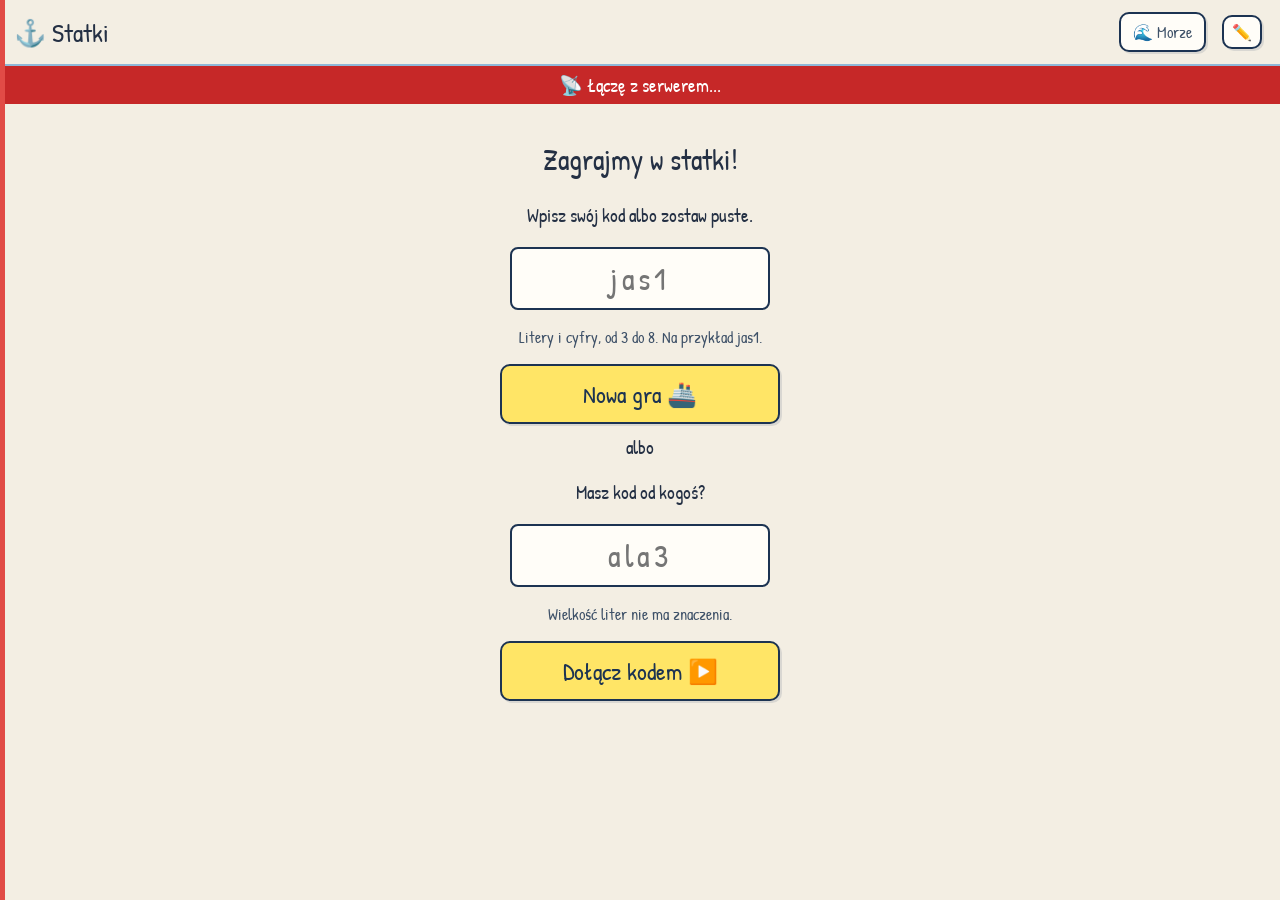
==== statki/index.html @ 38ffc9cd "Statki: Na punkty w każdej poczekalni z kodem. Po grach z kodem sposób wygranej zostaje przy tej grz" ====
<!DOCTYPE html>
<html lang="pl">
<head>
  <meta charset="UTF-8">
  <meta name="viewport" content="width=device-width, initial-scale=1, viewport-fit=cover">
  <title>Statki</title>
  <script>
    try {
      if (localStorage.getItem("statki-wyglad") === "morze") document.documentElement.classList.add("morze");
    } catch (e) {}
  </script>
  <link rel="stylesheet" href="style.css">
</head>
<body>
  <header>
    <h1>⚓ Statki</h1>
    <div>
      <strong id="kodWNaglowku"></strong>
      <button id="wyglad" class="maly" title="Pokaż morze">Morze</button>
      <span id="mojeImie"></span>
      <button id="zmienImie" class="maly" title="Zmień imię">✏️</button>
    </div>
  </header>
  <p id="polaczenie">📡 Łączę z serwerem...</p>
  <div id="dymek"></div>
  <div id="zaslonaOdNowa"></div>
  <div id="pytanieOdNowa">
    <p>Zaczynamy od nowa.<br>Każdy znów klika Gram!</p>
    <button id="odNowaTak" class="duzy">Tak, od nowa</button>
    <br>
    <button id="odNowaNie">Nie</button>
  </div>

  <section class="ekran" id="ekranPlik">
    <p>Ta gra działa przez serwer, żeby wszyscy mogli grać razem.</p>
    <p>W folderze gry uruchom <b>mise run serwer</b>.</p>
  </section>

  <section class="ekran" id="ekranStart">
    <h2>Zagrajmy w statki!</h2>
    <p>Wpisz swój kod albo zostaw puste.</p>
    <input id="poleNowegoKodu" maxlength="16" placeholder="jas1" autocomplete="off" autocorrect="off" autocapitalize="none" spellcheck="false" enterkeyhint="go" inputmode="text">
    <p class="maly">Litery i cyfry, od 3 do 8. Na przykład jas1.</p>
    <button id="nowaGraStart" class="duzy">Nowa gra 🚢</button>
    <p class="albo">albo</p>
    <p>Masz kod od kogoś?</p>
    <input id="poleKodu" maxlength="16" placeholder="ala3" autocomplete="off" autocorrect="off" autocapitalize="none" spellcheck="false" enterkeyhint="go" inputmode="text">
    <p class="maly">Wielkość liter nie ma znaczenia.</p>
    <button id="dolaczKodem" class="duzy">Dołącz kodem ▶️</button>
    <p id="bladKodu"></p>
    <button id="wrocDoGry" class="maly">Wróć do gry</button>
  </section>

  <section class="ekran" id="ekranLaczenie">
    <p id="tekstLaczenia">📡 Dołączam do gry...</p>
  </section>

  <section class="ekran" id="ekranImie">
    <h2>Jak masz na imię?</h2>
    <input id="imie" maxlength="12" placeholder="Imię" autocomplete="off">
    <br>
    <button id="dolacz" class="duzy">Dołącz ▶️</button>
  </section>

  <section class="ekran" id="ekranGram">
    <h2>Kto gra?</h2>
    <p id="gramImie"></p>
    <p>Naciśnij Gram!, jeśli chcesz grać w tej rundzie.</p>
    <button id="gram" class="duzy">Gram! ✋</button>
    <br>
    <button id="wyjdzGram" class="maly">Wyjdź</button>
    <p id="gramCzekaja"></p>
    <p id="gramJeszcze" class="oczekujacy"></p>
  </section>

  <section class="ekran" id="ekranPoczekalnia">
    <h2>Poczekalnia</h2>
    <p id="kodDuzy" class="kodDuzy"></p>
    <p id="kodLiterki" class="kodLiterki"></p>
    <p class="maly">Powiedz ten kod innym, żeby weszli do tej gry.</p>
    <p id="linkGry" class="linkGry"></p>
    <ul id="listaGraczy"></ul>
    <p id="oczekujacy" class="oczekujacy"></p>
    <p>Jaką grę gramy?</p>
    <div id="tryby"></div>
    <p>Kto wygrywa?</p>
    <div id="sposoby"></div>
    <div id="wyborRund">
      <p>Ile rund? Runda to jedna kolejka każdego gracza.</p>
      <div id="rundy"></div>
    </div>
    <button id="start" class="duzy">Start gry 🚀</button>
    <p class="maly">Ktoś dołączył, ale nie gra? Zacznij od nowa. Każdy znów klika Gram!.</p>
    <button id="odNowaPoczekalnia">Zacznij od nowa 🔁</button>
    <button id="wyjdzPoczekalnia" class="maly">Wyjdź</button>
    <p class="maly" id="adresy"></p>
    <div class="zasady">
      <b>Zasady</b>
      <ul>
        <li>🚢 Klasyczna gra: plansza 10×10 i 10 statków (jeden 4-masztowiec, dwa 3-masztowce, trzy 2-masztowce, cztery 1-masztowce). Szybka gra: plansza 7×7 i 5 statków (3, 2, 2, 1, 1). Statki nie mogą się stykać, nawet rogami.</li>
        <li>🎯 Strzelacie po kolei. W swojej kolejce wybierasz planszę dowolnego przeciwnika i jedno pole.</li>
        <li>💥 Trafiony? Strzelasz jeszcze raz! 💧 Pudło? Strzela następny gracz.</li>
        <li>🔥 Gdy statek jest zatopiony, woda dookoła sama się zaznacza.</li>
        <li>🏆 Klasycznie: kto straci wszystkie statki, odpada. Wygrywa ostatni, który ma statki.</li>
        <li>⭐ Na punkty: trafione pole to 1 punkt, a zatopienie daje jeszcze tyle punktów, ile masztów. Gramy 5, 10 albo 15 rund. Wygrywa ten, kto ma najwięcej punktów, nawet bez statków. Przy remisie liczy się, kto trafiał częściej.</li>
      </ul>
    </div>
  </section>

  <section class="ekran" id="ekranUstawianie">
    <h2>Ustaw swoje statki</h2>
    <div class="uklad">
      <div id="planszaUstawiania"></div>
      <div>
        <div id="ustawPanel">
          <p class="podpowiedz">Wybierz statek i stuknij w planszę. Stuknij w postawiony statek, żeby go zabrać.</p>
          <div id="listaStatkow"></div>
          <div>
            <button id="obroc"></button>
            <button id="losuj">🎲 Losuj</button>
            <button id="wyczysc">🧹 Wyczyść</button>
          </div>
          <button id="gotowe" class="duzy">Gotowe ✔</button>
        </div>
        <p id="infoSposobu" class="maly"></p>
        <p id="czekamNaInnych"></p>
        <ul id="gotowiGracze"></ul>
        <p id="oczekujacyUstawianie" class="oczekujacy"></p>
        <button id="odNowaUstawianie">Zacznij od nowa 🔁</button>
        <button id="wyjdzUstawianie" class="maly">Wyjdź</button>
        <p class="maly">Każdy, kto chce grać, znów klika Gram!.</p>
      </div>
    </div>
  </section>

  <section class="ekran" id="ekranBitwa">
    <div id="tura"><div id="turaNapis"></div><div id="tablica"></div></div>
    <ol id="ranking"></ol>
    <div id="plansze"></div>
    <button id="odNowaBitwa">Zacznij od nowa 🔁</button>
    <p class="maly" id="opisOdNowaBitwa">Ktoś nie gra? Każdy znów klika Gram!.</p>
    <button id="nowaGra" class="duzy">Nowa gra 🔄</button>
    <button id="wyjdzBitwa" class="maly">Wyjdź</button>
    <ul id="dziennik"></ul>
  </section>

  <script src="zasady.js"></script>
  <script src="dzwieki.js"></script>
  <script src="game.js"></script>
</body>
</html>
---- statki/style.css ----
/* Patrick Hand (Patrick Wagesreiter), licencja SIL OFL — plik i treść w czcionki/.
   Czcionka jest w grze, więc działa bez internetu.
   Gdyby się nie wczytała: Segoe Print, Comic Sans albo Chalkboard. */
@font-face {
  font-family: "Patrick Hand";
  src: url("czcionki/PatrickHand-Regular.woff2") format("woff2");
  font-weight: 400;
  font-style: normal;
  font-display: swap;
}

/* Duże guziki, które łatwo stuknąć palcem. Kartka jest zwykłym wyglądem, morze jest drugie. */
* {
  box-sizing: border-box;
}

body {
  margin: 0;
  min-height: 100vh;
  padding-bottom: env(safe-area-inset-bottom);
  text-align: center;
  -webkit-tap-highlight-color: transparent;
}

header {
  display: flex;
  flex-wrap: wrap;
  align-items: center;
  justify-content: space-between;
  gap: 6px 10px;
  padding: 8px 14px;
  padding-top: calc(8px + env(safe-area-inset-top));
  padding-left: calc(14px + env(safe-area-inset-left));
  padding-right: calc(14px + env(safe-area-inset-right));
}

header > div {
  display: flex;
  flex-wrap: wrap;
  align-items: center;
  justify-content: flex-end;
  gap: 4px;
}

header h1 {
  margin: 0;
  font-size: 26px;
}

.ekran {
  display: none;
  padding: 12px;
  padding-left: calc(12px + env(safe-area-inset-left));
  padding-right: calc(12px + env(safe-area-inset-right));
}

button {
  margin: 4px;
  padding: 8px 14px;
  font-family: inherit;
  font-size: 18px;
  cursor: pointer;
}

button:disabled {
  opacity: 0.4;
  cursor: default;
}

button.duzy {
  padding: 12px 28px;
  font-size: 24px;
}

button.maly {
  padding: 4px 8px;
  font-size: 16px;
}

#wyglad {
  min-height: 40px;
  padding: 6px 12px;
}

button:focus-visible,
input:focus-visible {
  outline: 3px solid #e2a30b;
  outline-offset: 2px;
}

input {
  width: min(92vw, 260px);
  padding: 8px 12px;
  font-family: inherit;
  font-size: 24px;
  text-align: center;
}

ul {
  padding: 0;
  list-style: none;
}

#listaGraczy li {
  margin: 6px;
  font-size: 22px;
}

#gramImie {
  font-size: 28px;
}

#wrocDoGry,
#kodWNaglowku {
  display: none;
}

#ekranStart .duzy {
  display: block;
  min-width: min(92vw, 280px);
  margin: 10px auto;
}

#ekranStart .albo {
  margin: 4px 0;
}

#poleKodu,
#poleNowegoKodu {
  width: min(92vw, 260px);
  font-size: 32px;
  letter-spacing: 0.12em;
}

#bladKodu {
  min-height: 1.3em;
  margin: 8px auto;
  font-size: 20px;
}

.kodDuzy,
.kodLiterki,
.linkGry,
#kodWNaglowku {
  user-select: all;
  -webkit-user-select: all;
}

.kodDuzy {
  margin: 4px auto;
  font-size: min(18vw, 76px);
  letter-spacing: 0.12em;
  line-height: 1.1;
}

.kodLiterki {
  margin: 0;
  font-size: 22px;
  letter-spacing: 0.08em;
}

.linkGry {
  max-width: 520px;
  margin: 6px auto;
  font-size: 16px;
  word-break: break-all;
}

#kodWNaglowku {
  padding: 2px 10px;
  font-size: 22px;
  letter-spacing: 0.14em;
}

#zaslonaOdNowa {
  display: none;
  position: fixed;
  z-index: 19;
  inset: 0;
}

#pytanieOdNowa {
  display: none;
  position: fixed;
  z-index: 20;
  left: 50%;
  top: 22%;
  width: min(92vw, 420px);
  padding: 18px 16px;
  transform: translateX(-50%);
}

#pytanieOdNowa p {
  margin: 0 0 12px;
  font-size: 22px;
}

#odNowaTak {
  width: 90%;
  font-size: 26px;
}

.maly {
  font-size: 16px;
}

.zasady {
  max-width: 540px;
  margin: 16px auto;
  padding: 10px 16px;
  font-size: 16px;
  text-align: left;
}

.zasady li {
  margin: 6px 0;
}

/* Napis "łączę" i dymek z wynikiem strzału */
#polaczenie {
  display: none;
  margin: 0;
  padding: 6px;
  background: #c62828;
  color: white;
}

#dymek {
  position: fixed;
  left: 50%;
  top: calc(56px + env(safe-area-inset-top));
  z-index: 10;
  max-width: 94vw;
  padding: 10px 18px;
  font-size: 20px;
  opacity: 0;
  pointer-events: none;
  transform: translateX(-50%) scale(0.8);
  transition: all 0.2s;
}

#dymek.widac {
  opacity: 1;
  transform: translateX(-50%) scale(1);
}

/* Plansza: kratki plus litery i cyfry z boku */
.plansza {
  --k: 11;
  position: relative;
  display: grid;
  width: min(92vw, 340px);
  margin: 0 auto;
  user-select: none;
  -webkit-user-select: none;
}

.opis {
  display: flex;
  align-items: center;
  justify-content: center;
  min-width: 0;
  font-size: 15px;
}

.kratka {
  position: relative;
  display: flex;
  align-items: center;
  justify-content: center;
  min-width: 0;
  aspect-ratio: 1;
  font-size: 14px;
}

/* Świeży strzał: rozchodzi się kółko */
.wybuch::before {
  content: "";
  position: absolute;
  inset: 0;
  border: 3px solid white;
  border-radius: 50%;
  opacity: 0;
  pointer-events: none;
  animation: fala 0.9s ease-out;
}

.wybuch::after {
  animation: plusniecie 0.5s ease-out;
}

@keyframes fala {
  from {
    opacity: 1;
    transform: scale(0.2);
  }
  to {
    opacity: 0;
    transform: scale(2.6);
  }
}

@keyframes plusniecie {
  0% {
    transform: translateY(8px) scale(0.2);
  }
  60% {
    transform: translateY(-5px) scale(1.5);
  }
  100% {
    transform: none;
  }
}

.plansza.aktywna .kratka {
  cursor: pointer;
}

/* Ustawianie statków: plansza obok guzików (na telefonie jedno pod drugim) */
.uklad {
  display: flex;
  flex-wrap: wrap;
  align-items: flex-start;
  justify-content: center;
  gap: 16px;
}

.uklad > div {
  max-width: 380px;
}

.podpowiedz {
  margin-top: 0;
  font-size: 16px;
}

.statekGuzik {
  letter-spacing: 2px;
}

#gotowiGracze li {
  margin: 4px;
  font-size: 18px;
}

/* Bitwa */
#tura {
  position: sticky;
  top: env(safe-area-inset-top);
  z-index: 3;
  margin: -12px -12px 12px;
  margin-left: calc(-12px - env(safe-area-inset-left));
  margin-right: calc(-12px - env(safe-area-inset-right));
  padding: 10px;
  font-size: 20px;
}

#plansze {
  display: flex;
  flex-wrap: wrap;
  justify-content: center;
  gap: 14px;
}

.karta {
  padding: 8px;
}

.karta h3 {
  margin: 2px 0 8px;
  font-size: 18px;
}

.karta.odpadl {
  opacity: 0.55;
}

#dziennik {
  font-size: 15px;
}

#dziennik li {
  margin: 3px;
}

/* ===== Kartka w kratkę (zwykły wygląd) ===== */
html:not(.morze) body {
  background: #f3eee3;
  color: #243044;
  font-family: "Patrick Hand", "Segoe Print", "Comic Sans MS", "Chalkboard SE", cursive, sans-serif;
  font-size: 19px;
}

html:not(.morze) body::before {
  content: "";
  position: fixed;
  z-index: 4;
  top: 0;
  bottom: 0;
  left: env(safe-area-inset-left);
  width: 5px;
  background: #e14b46;
  pointer-events: none;
}

html:not(.morze) h1,
html:not(.morze) h2,
html:not(.morze) h3,
html:not(.morze) button {
  font-weight: 400;
}

html:not(.morze) header {
  background: transparent;
  border-bottom: 2px solid rgba(126, 176, 214, 0.85);
}

/* Na telefonie tytuł i guziki jeden pod drugim, żeby nic nie wychodziło za ekran. */
@media (max-width: 520px) {
  header h1 {
    font-size: 24px;
  }

  header > div {
    width: 100%;
    justify-content: center;
  }
}

html:not(.morze) button {
  border: 2px solid #1c3352;
  border-radius: 10px;
  background: #fffdf8;
  color: #1c3352;
  box-shadow: 2px 2px 0 rgba(28, 51, 82, 0.12);
}

html:not(.morze) button.duzy {
  background: #ffe566;
  color: #1c3352;
}

html:not(.morze) .maly {
  color: #3e5168;
}

html:not(.morze) input {
  border: 2px solid #1c3352;
  border-radius: 8px;
  background: #fffdf8;
  color: #1c3352;
}

html:not(.morze) .oczekujacy {
  color: #8a4b12;
  font-size: 18px;
}

html:not(.morze) #bladKodu {
  color: #9d1c1c;
}

html:not(.morze) .kodDuzy {
  display: inline-block;
  padding: 0 12px;
  background: #ffe566;
  color: #1c3352;
}

html:not(.morze) .kodLiterki,
html:not(.morze) .linkGry {
  color: #1a4b86;
}

html:not(.morze) #kodWNaglowku {
  border-radius: 8px;
  background: #ffe566;
  color: #1c3352;
}

html:not(.morze) #zaslonaOdNowa {
  background: rgba(70, 55, 30, 0.28);
}

html:not(.morze) #pytanieOdNowa {
  border: 2px solid #1c3352;
  border-radius: 12px;
  background: #fffdf8;
  box-shadow: 4px 4px 0 rgba(28, 51, 82, 0.16);
}

html:not(.morze) .zasady {
  border: 1.5px dashed #7eafd4;
  border-radius: 8px;
  background: rgba(255, 253, 248, 0.72);
}

html:not(.morze) #dymek {
  top: auto;
  bottom: calc(16px + env(safe-area-inset-bottom));
  border: 2px solid #1c3352;
  border-radius: 12px;
  background: #fffdf8;
  color: #1c3352;
  box-shadow: 3px 3px 0 rgba(28, 51, 82, 0.14);
}

html:not(.morze) .plansza {
  gap: 1px;
  border: 1px solid #7eb6dc;
  background: #7eb6dc;
}

/* Czerwona kreska jak margines w zeszycie, tuż za numerami wierszy */
html:not(.morze) .plansza::after {
  content: "";
  position: absolute;
  z-index: 2;
  top: 0;
  bottom: 0;
  left: calc((100% - (var(--k) - 1) * 1px) / var(--k));
  width: 2px;
  background: #e14b46;
  pointer-events: none;
}

html:not(.morze) .opis,
html:not(.morze) .kratka {
  background: #fbf8f1;
}

/* Długopis na brzegu statku. Cień nie zmienia rozmiaru kratki, więc siatka zostaje równa. */
html:not(.morze) .kratka {
  box-shadow:
    inset 0 3px 0 var(--obrys-gora, transparent),
    inset 0 -3px 0 var(--obrys-dol, transparent),
    inset 3px 0 0 var(--obrys-lewo, transparent),
    inset -3px 0 0 var(--obrys-prawo, transparent);
}

html:not(.morze) .opis {
  color: #1a4b86;
  font-size: 16px;
}

html:not(.morze) .woda {
  background: #fbf8f1;
}

/* Pudło: małe kółko długopisem */
html:not(.morze) .pudlo::after {
  content: "";
  width: 8px;
  height: 8px;
  border: 2px solid #1a4b86;
  border-radius: 50%;
  box-sizing: border-box;
}

html:not(.morze) .wybuch::before {
  border-color: #1a4b86;
}

html:not(.morze) .trafiony.wybuch::before,
html:not(.morze) .zatopiony.wybuch::before {
  border-color: #c43737;
}

/* Trafienie: krzyżyk. Zatopiony statek: większy, mocniejszy krzyż. */
html:not(.morze) .trafiony,
html:not(.morze) .zatopiony,
html:not(.morze) .statek {
  background-color: #fbf8f1;
}

html:not(.morze) .trafiony {
  background-image:
    linear-gradient(45deg, transparent 46%, #c43737 46%, #c43737 54%, transparent 54%),
    linear-gradient(-45deg, transparent 46%, #c43737 46%, #c43737 54%, transparent 54%);
  background-size: 68% 68%, 68% 68%;
  background-position: center, center;
  background-repeat: no-repeat;
}

html:not(.morze) .zatopiony {
  background-color: #fde8e4;
  background-image:
    linear-gradient(45deg, transparent 42%, #9d1c1c 42%, #9d1c1c 58%, transparent 58%),
    linear-gradient(-45deg, transparent 42%, #9d1c1c 42%, #9d1c1c 58%, transparent 58%);
  background-size: 86% 86%, 86% 86%;
  background-position: center, center;
  background-repeat: no-repeat;
}

html:not(.morze) .statek {
  background-color: #e7eef6;
}

html:not(.morze) .krawedzGora { --obrys-gora: #16365c; }
html:not(.morze) .krawedzDol { --obrys-dol: #16365c; }
html:not(.morze) .krawedzLewo { --obrys-lewo: #16365c; }
html:not(.morze) .krawedzPrawo { --obrys-prawo: #16365c; }

/* Zatopiony statek: czerwony długopis, jak przekreślona ramka. */
html:not(.morze) .zatopiony.krawedzGora { --obrys-gora: #9d1c1c; }
html:not(.morze) .zatopiony.krawedzDol { --obrys-dol: #9d1c1c; }
html:not(.morze) .zatopiony.krawedzLewo { --obrys-lewo: #9d1c1c; }
html:not(.morze) .zatopiony.krawedzPrawo { --obrys-prawo: #9d1c1c; }

html:not(.morze) .podglad {
  background: #b7e3a8 !important;
  outline: 2.5px solid #1f7a34;
  outline-offset: -3px;
}

html:not(.morze) .zlyPodglad {
  background: #f3b4ae !important;
  outline: 2.5px solid #b42318;
  outline-offset: -3px;
}

html:not(.morze) .ostatni {
  outline: 2px solid #e2a30b;
  outline-offset: -3px;
  z-index: 1;
}

html:not(.morze) .plansza.aktywna .kratka.woda:hover {
  background: #e3f2fb;
}

html:not(.morze) .trybGuzik.wybrany,
html:not(.morze) .statekGuzik.wybrany {
  background: #ffe566;
  color: #1c3352;
  box-shadow: 2px 2px 0 rgba(28, 51, 82, 0.2);
}

html:not(.morze) .statekGuzik.postawiony {
  opacity: 0.35;
}

html:not(.morze) #tura {
  background: #efe6d2;
  color: #1e3350;
  border-bottom: 2px solid #8ec4e6;
}

html:not(.morze) #tura.mojaTura {
  background: #fff3a1;
  animation: pulsujKartka 0.8s infinite alternate;
}

html:not(.morze) #tura.koniecGry {
  background: #ffe566;
}

@keyframes pulsujKartka {
  to {
    background: #ffe566;
  }
}

html:not(.morze) .karta {
  border: 1.5px dashed rgba(40, 70, 110, 0.4);
  border-radius: 4px;
  background: transparent;
}

html:not(.morze) .karta.naTurze {
  border-style: solid;
  border-color: #e2b100;
  box-shadow: 0 0 0 3px rgba(226, 177, 0, 0.45);
}

html:not(.morze) .karta.cel {
  border-style: solid;
  border-color: #2f7d32;
  box-shadow: 0 0 0 3px rgba(47, 125, 50, 0.28);
}

html:not(.morze) #dziennik {
  color: #2c3e50;
}

/* ===== Morze (poprzedni wygląd) ===== */
html.morze body {
  background: linear-gradient(#0b3d5c, #1565a0) fixed;
  color: white;
  font-family: "Trebuchet MS", "Comic Sans MS", sans-serif;
}

html.morze header {
  background: rgba(0, 0, 0, 0.25);
}

html.morze header h1 {
  font-size: 24px;
}

html.morze button {
  border: none;
  border-radius: 12px;
  background: white;
  color: #0b3d5c;
}

html.morze button.duzy {
  background: #ffb300;
  color: #3e2700;
}

html.morze button.maly {
  font-size: 14px;
}

html.morze input {
  border: 3px solid #ffb300;
  border-radius: 10px;
}

html.morze .oczekujacy {
  color: #ffe082;
  font-size: 18px;
}

html.morze #bladKodu {
  color: #ffcdd2;
}

html.morze .kodDuzy,
html.morze .kodLiterki {
  color: #ffe082;
}

html.morze .linkGry {
  color: white;
}

html.morze #kodWNaglowku {
  border-radius: 10px;
  background: rgba(255, 255, 255, 0.2);
}

html.morze .maly {
  font-size: 14px;
  opacity: 0.85;
}

html.morze #zaslonaOdNowa {
  background: rgba(0, 0, 0, 0.35);
}

html.morze #pytanieOdNowa {
  border-radius: 18px;
  background: #08304a;
  box-shadow: 0 10px 40px rgba(0, 0, 0, 0.5);
}

html.morze .zasady {
  border-radius: 12px;
  background: rgba(255, 255, 255, 0.1);
  font-size: 15px;
}

html.morze #dymek {
  border-radius: 16px;
  background: rgba(0, 0, 0, 0.85);
}

html.morze .plansza {
  gap: 2px;
}

html.morze .opis {
  font-size: 12px;
  opacity: 0.8;
}

html.morze .kratka {
  border-radius: 3px;
  font-weight: bold;
}

html.morze .woda {
  background: #9fd3f0;
}

html.morze .pudlo {
  background: #9fd3f0;
  color: #0b3d5c;
}

html.morze .pudlo::after {
  content: "💦";
  font-size: 0.85em;
}

html.morze .trafiony.wybuch::before,
html.morze .zatopiony.wybuch::before {
  border-color: #ffb300;
}

html.morze .trafiony {
  background: #ff7043;
  color: white;
}

html.morze .trafiony::after,
html.morze .zatopiony::after {
  content: "✖";
}

html.morze .zatopiony {
  background: #7b1c1c;
  color: #ffcdd2;
}

html.morze .statek {
  background: #5d6d7e;
}

html.morze .podglad {
  background: #66bb6a !important;
}

html.morze .zlyPodglad {
  background: #ef5350 !important;
}

html.morze .ostatni {
  outline: 3px solid #ffeb3b;
}

html.morze .plansza.aktywna .kratka.woda:hover {
  background: #d4f1ff;
}

html.morze .trybGuzik.wybrany {
  background: #ffb300;
  color: #3e2700;
  font-weight: bold;
}

html.morze .statekGuzik.wybrany {
  background: #ffb300;
}

html.morze .statekGuzik.postawiony {
  opacity: 0.3;
}

html.morze #tura {
  background: #0b3d5c;
}

html.morze #tura.mojaTura {
  background: #2e7d32;
  animation: pulsuj 0.8s infinite alternate;
}

@keyframes pulsuj {
  to {
    background: #43a047;
  }
}

html.morze .karta {
  border-radius: 14px;
  background: rgba(255, 255, 255, 0.12);
}

html.morze .karta.naTurze {
  box-shadow: 0 0 0 3px #ffeb3b;
}

html.morze .karta.cel {
  box-shadow: 0 0 0 3px #66bb6a;
}

html.morze #dziennik {
  opacity: 0.85;
}

/* Na punkty: licznik rund, żywa tablica i końcowy ranking */
#sposoby,
#rundy {
  display: flex;
  flex-wrap: wrap;
  justify-content: center;
}

#sposoby .trybGuzik,
#rundy .trybGuzik {
  min-height: 44px;
}

#wyborRund {
  display: none;
}

#infoSposobu {
  display: none;
}

#tablica {
  display: none;
  flex-wrap: wrap;
  justify-content: center;
  align-items: center;
  gap: 6px;
  margin-top: 6px;
  font-size: 17px;
}

.rundaLicznik {
  padding: 2px 8px;
  font-size: 18px;
}

.wynikGracza {
  padding: 3px 10px;
  min-height: 32px;
}

#ranking {
  display: none;
  width: min(92vw, 440px);
  margin: 8px auto 12px;
  padding: 8px 14px;
  list-style: none;
  text-align: left;
  font-size: 18px;
}

#ranking li {
  margin: 4px 0;
  padding: 3px 8px;
}

html:not(.morze) .rundaLicznik {
  color: #8a4b12;
}

html:not(.morze) .wynikGracza {
  border: 1.5px solid #1c3352;
  border-radius: 999px;
  background: #fffdf8;
}

html:not(.morze) .wynikGracza.lider,
html:not(.morze) #ranking li.lider {
  background: #ffe566;
}

html:not(.morze) #ranking {
  border: 1.5px dashed #7eafd4;
  border-radius: 8px;
  background: rgba(255, 253, 248, 0.9);
}

html:not(.morze) #ranking li.lider {
  border-radius: 4px;
}

html.morze .wynikGracza {
  border-radius: 999px;
  background: rgba(255, 255, 255, 0.16);
}

html.morze .wynikGracza.lider,
html.morze #ranking li.lider {
  background: #ffb300;
  color: #3e2700;
}

html.morze #ranking {
  border-radius: 12px;
  background: rgba(255, 255, 255, 0.12);
}

html.morze #ranking li.lider {
  border-radius: 8px;
}
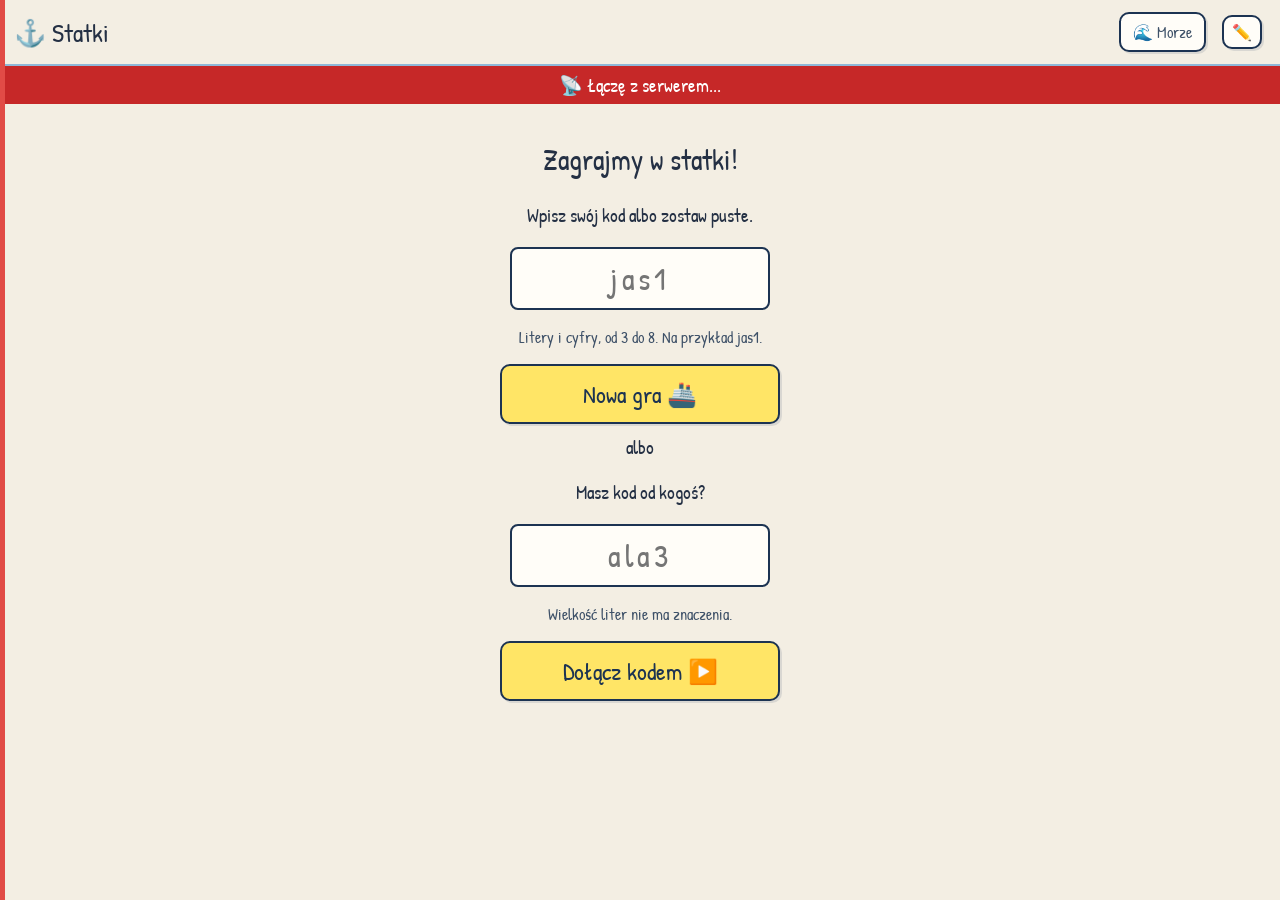
==== commit 3e3cff1a: "Statki: ludziki razem z trybem Na punkty. Ludek z poczekalni stoi też przy punktach i w rankingu. Ko" ====
--- a/statki/index.html
+++ b/statki/index.html
@@ -4,6 +4,11 @@
   <meta charset="UTF-8">
   <meta name="viewport" content="width=device-width, initial-scale=1, viewport-fit=cover">
   <title>Statki</title>
+  <link rel="icon" href="favicon.ico" sizes="32x32">
+  <link rel="icon" href="ikona-32.png" type="image/png" sizes="32x32">
+  <link rel="icon" href="ikona.svg" type="image/svg+xml">
+  <link rel="apple-touch-icon" href="ikona-180.png" sizes="180x180">
+  <meta name="apple-mobile-web-app-title" content="Statki">
   <script>
     try {
       if (localStorage.getItem("statki-wyglad") === "morze") document.documentElement.classList.add("morze");
@@ -18,7 +23,7 @@
       <strong id="kodWNaglowku"></strong>
       <button id="wyglad" class="maly" title="Pokaż morze">Morze</button>
       <span id="mojeImie"></span>
-      <button id="zmienImie" class="maly" title="Zmień imię">✏️</button>
+      <button id="zmienImie" class="maly" title="Zmień imię albo ludzika">✏️</button>
     </div>
   </header>
   <p id="polaczenie">📡 Łączę z serwerem...</p>
@@ -58,7 +63,9 @@
   <section class="ekran" id="ekranImie">
     <h2>Jak masz na imię?</h2>
     <input id="imie" maxlength="12" placeholder="Imię" autocomplete="off">
-    <br>
+    <p class="podpowiedz">Wybierz ludzika. Ten telefon go zapamięta.</p>
+    <div id="awatary"></div>
+    <p id="wybranyAwatar"></p>
     <button id="dolacz" class="duzy">Dołącz ▶️</button>
   </section>
 
@@ -69,8 +76,8 @@
     <button id="gram" class="duzy">Gram! ✋</button>
     <br>
     <button id="wyjdzGram" class="maly">Wyjdź</button>
-    <p id="gramCzekaja"></p>
-    <p id="gramJeszcze" class="oczekujacy"></p>
+    <div id="gramCzekaja"></div>
+    <div id="gramJeszcze" class="oczekujacy"></div>
   </section>
 
   <section class="ekran" id="ekranPoczekalnia">
@@ -80,7 +87,7 @@
     <p class="maly">Powiedz ten kod innym, żeby weszli do tej gry.</p>
     <p id="linkGry" class="linkGry"></p>
     <ul id="listaGraczy"></ul>
-    <p id="oczekujacy" class="oczekujacy"></p>
+    <div id="oczekujacy" class="oczekujacy"></div>
     <p>Jaką grę gramy?</p>
     <div id="tryby"></div>
     <p>Kto wygrywa?</p>
@@ -125,7 +132,7 @@
         <p id="infoSposobu" class="maly"></p>
         <p id="czekamNaInnych"></p>
         <ul id="gotowiGracze"></ul>
-        <p id="oczekujacyUstawianie" class="oczekujacy"></p>
+        <div id="oczekujacyUstawianie" class="oczekujacy"></div>
         <button id="odNowaUstawianie">Zacznij od nowa 🔁</button>
         <button id="wyjdzUstawianie" class="maly">Wyjdź</button>
         <p class="maly">Każdy, kto chce grać, znów klika Gram!.</p>
@@ -145,6 +152,7 @@
   </section>
 
   <script src="zasady.js"></script>
+  <script src="awatary.js"></script>
   <script src="dzwieki.js"></script>
   <script src="game.js"></script>
 </body>
--- a/statki/style.css
+++ b/statki/style.css
@@ -102,12 +102,116 @@
 }
 
 #listaGraczy li {
+  display: flex;
+  flex-wrap: wrap;
+  align-items: center;
+  justify-content: center;
+  gap: 6px;
   margin: 6px;
   font-size: 22px;
 }
 
 #gramImie {
+  display: flex;
+  flex-wrap: wrap;
+  align-items: center;
+  justify-content: center;
+  gap: 6px;
   font-size: 28px;
+}
+
+#mojeImie {
+  display: inline-flex;
+  align-items: center;
+  gap: 4px;
+}
+
+#awatary {
+  display: flex;
+  flex-wrap: wrap;
+  justify-content: center;
+  gap: 8px;
+  max-width: 440px;
+  margin: 8px auto 4px;
+}
+
+.awatarGuzik {
+  display: flex;
+  flex-direction: column;
+  align-items: center;
+  justify-content: flex-start;
+  gap: 2px;
+  width: 76px;
+  min-height: 96px;
+  margin: 0;
+  padding: 4px 2px 6px;
+  font-size: 15px;
+  line-height: 1.1;
+  touch-action: manipulation;
+}
+
+.awatarGuzik .awatar {
+  width: 52px;
+  height: 52px;
+}
+
+.awatar {
+  display: inline-block;
+  width: 36px;
+  height: 36px;
+  flex: 0 0 auto;
+  line-height: 0;
+  vertical-align: middle;
+}
+
+.awatar svg {
+  display: block;
+  width: 100%;
+  height: 100%;
+  pointer-events: none;
+}
+
+.awatar.duzy {
+  width: 44px;
+  height: 44px;
+}
+
+.awatar.maly {
+  width: 28px;
+  height: 28px;
+}
+
+.osoba {
+  display: inline-flex;
+  align-items: center;
+  gap: 6px;
+  vertical-align: middle;
+}
+
+.rzadOsob {
+  display: flex;
+  flex-wrap: wrap;
+  justify-content: center;
+  gap: 8px 14px;
+  margin-top: 6px;
+}
+
+#wybranyAwatar {
+  margin: 2px 0 8px;
+  font-size: 22px;
+}
+
+@media (max-width: 420px) {
+  .awatarGuzik {
+    width: 68px;
+    min-height: 88px;
+    font-size: 14px;
+  }
+
+  .awatarGuzik .awatar {
+    width: 46px;
+    height: 46px;
+  }
 }
 
 #wrocDoGry,
@@ -339,6 +443,11 @@
 }
 
 #gotowiGracze li {
+  display: flex;
+  flex-wrap: wrap;
+  align-items: center;
+  justify-content: center;
+  gap: 6px;
   margin: 4px;
   font-size: 18px;
 }
@@ -348,6 +457,11 @@
   position: sticky;
   top: env(safe-area-inset-top);
   z-index: 3;
+  display: flex;
+  flex-wrap: wrap;
+  align-items: center;
+  justify-content: center;
+  gap: 4px 8px;
   margin: -12px -12px 12px;
   margin-left: calc(-12px - env(safe-area-inset-left));
   margin-right: calc(-12px - env(safe-area-inset-right));
@@ -367,6 +481,11 @@
 }
 
 .karta h3 {
+  display: flex;
+  flex-wrap: wrap;
+  align-items: center;
+  justify-content: center;
+  gap: 4px 6px;
   margin: 2px 0 8px;
   font-size: 18px;
 }
@@ -630,7 +749,8 @@
 }
 
 html:not(.morze) .trybGuzik.wybrany,
-html:not(.morze) .statekGuzik.wybrany {
+html:not(.morze) .statekGuzik.wybrany,
+html:not(.morze) .awatarGuzik.wybrany {
   background: #ffe566;
   color: #1c3352;
   box-shadow: 2px 2px 0 rgba(28, 51, 82, 0.2);
@@ -836,7 +956,8 @@
   background: #d4f1ff;
 }
 
-html.morze .trybGuzik.wybrany {
+html.morze .trybGuzik.wybrany,
+html.morze .awatarGuzik.wybrany {
   background: #ffb300;
   color: #3e2700;
   font-weight: bold;
@@ -919,6 +1040,9 @@
 }
 
 .wynikGracza {
+  display: inline-flex;
+  align-items: center;
+  gap: 4px;
   padding: 3px 10px;
   min-height: 32px;
 }
@@ -934,6 +1058,9 @@
 }
 
 #ranking li {
+  display: flex;
+  align-items: center;
+  gap: 6px;
   margin: 4px 0;
   padding: 3px 8px;
 }
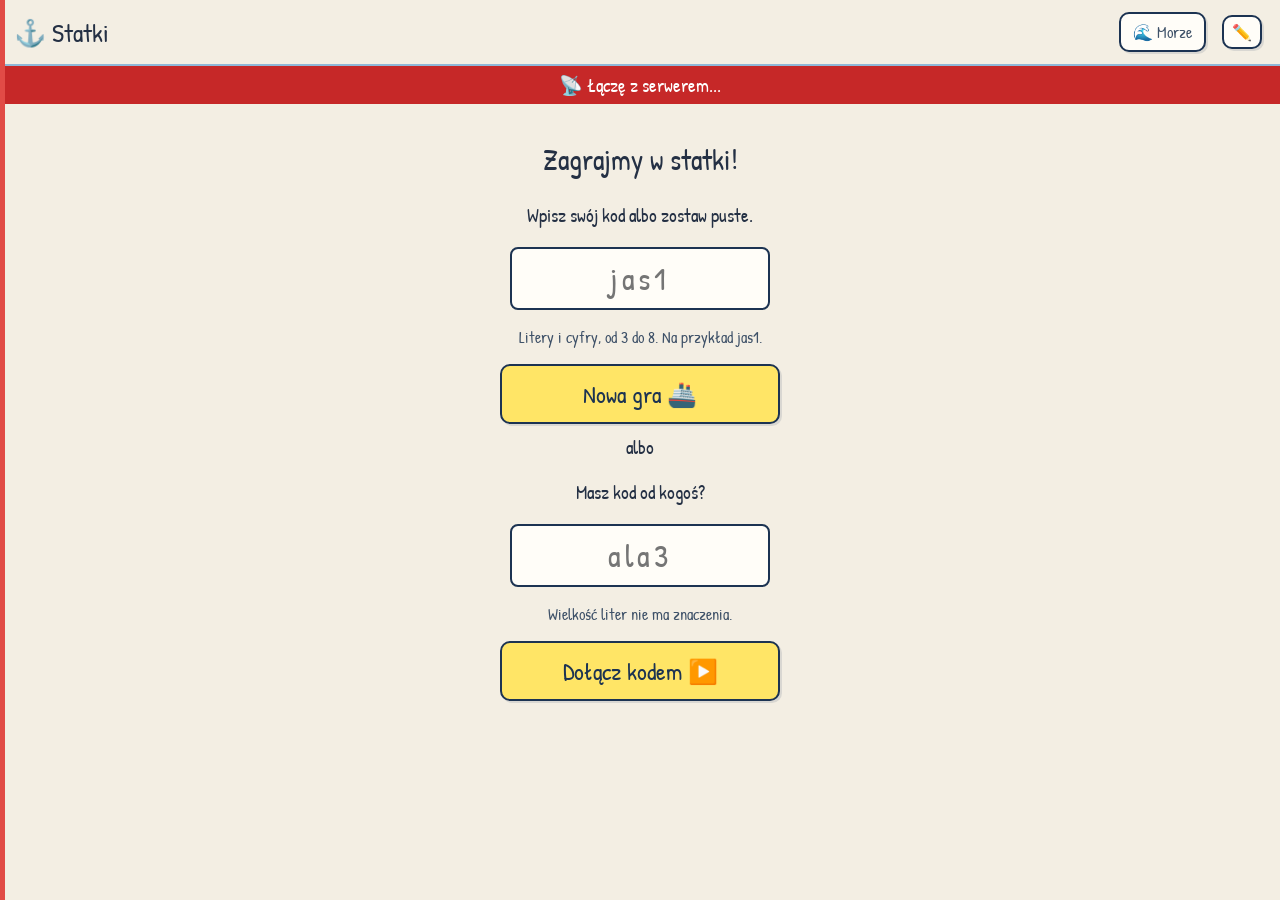
==== commit a9246cf7: "Statki: ludziki są też przy statystykach swojej gry Po połączeniu z main odznaki i tabela końca poka" ====
--- a/statki/index.html
+++ b/statki/index.html
@@ -90,12 +90,6 @@
     <div id="oczekujacy" class="oczekujacy"></div>
     <p>Jaką grę gramy?</p>
     <div id="tryby"></div>
-    <p>Kto wygrywa?</p>
-    <div id="sposoby"></div>
-    <div id="wyborRund">
-      <p>Ile rund? Runda to jedna kolejka każdego gracza.</p>
-      <div id="rundy"></div>
-    </div>
     <button id="start" class="duzy">Start gry 🚀</button>
     <p class="maly">Ktoś dołączył, ale nie gra? Zacznij od nowa. Każdy znów klika Gram!.</p>
     <button id="odNowaPoczekalnia">Zacznij od nowa 🔁</button>
@@ -108,8 +102,8 @@
         <li>🎯 Strzelacie po kolei. W swojej kolejce wybierasz planszę dowolnego przeciwnika i jedno pole.</li>
         <li>💥 Trafiony? Strzelasz jeszcze raz! 💧 Pudło? Strzela następny gracz.</li>
         <li>🔥 Gdy statek jest zatopiony, woda dookoła sama się zaznacza.</li>
-        <li>🏆 Klasycznie: kto straci wszystkie statki, odpada. Wygrywa ostatni, który ma statki.</li>
-        <li>⭐ Na punkty: trafione pole to 1 punkt, a zatopienie daje jeszcze tyle punktów, ile masztów. Gramy 5, 10 albo 15 rund. Wygrywa ten, kto ma najwięcej punktów, nawet bez statków. Przy remisie liczy się, kto trafiał częściej.</li>
+        <li>🏆 Kto straci wszystkie statki, odpada. Wygrywa ostatni gracz, który ma statki.</li>
+        <li>📊 Na końcu widać, kto do kogo strzelał, ile było trafień i kto dostał odznaki.</li>
       </ul>
     </div>
   </section>
@@ -129,7 +123,6 @@
           </div>
           <button id="gotowe" class="duzy">Gotowe ✔</button>
         </div>
-        <p id="infoSposobu" class="maly"></p>
         <p id="czekamNaInnych"></p>
         <ul id="gotowiGracze"></ul>
         <div id="oczekujacyUstawianie" class="oczekujacy"></div>
@@ -141,12 +134,12 @@
   </section>
 
   <section class="ekran" id="ekranBitwa">
-    <div id="tura"><div id="turaNapis"></div><div id="tablica"></div></div>
-    <ol id="ranking"></ol>
+    <div id="tura"></div>
+    <div id="statystyki"></div>
+    <button id="nowaGra" class="duzy">Nowa gra 🔄</button>
     <div id="plansze"></div>
     <button id="odNowaBitwa">Zacznij od nowa 🔁</button>
     <p class="maly" id="opisOdNowaBitwa">Ktoś nie gra? Każdy znów klika Gram!.</p>
-    <button id="nowaGra" class="duzy">Nowa gra 🔄</button>
     <button id="wyjdzBitwa" class="maly">Wyjdź</button>
     <ul id="dziennik"></ul>
   </section>
--- a/statki/style.css
+++ b/statki/style.css
@@ -1003,109 +1003,226 @@
   opacity: 0.85;
 }
 
-/* Na punkty: licznik rund, żywa tablica i końcowy ranking */
-#sposoby,
-#rundy {
+/* Wyniki na końcu gry: odznaki, kto do kogo, karty graczy */
+#statystyki {
+  display: none;
+  max-width: 760px;
+  margin: 0 auto 16px;
+  padding: 10px 14px 12px 18px;
+  text-align: left;
+}
+
+#statystyki h2 {
+  margin: 2px 0 10px;
+  font-size: 26px;
+  text-align: center;
+}
+
+#statystyki h3 {
+  margin: 12px 0 4px;
+  font-size: 20px;
+}
+
+.odznaki {
   display: flex;
   flex-wrap: wrap;
   justify-content: center;
-}
-
-#sposoby .trybGuzik,
-#rundy .trybGuzik {
-  min-height: 44px;
-}
-
-#wyborRund {
-  display: none;
-}
-
-#infoSposobu {
-  display: none;
-}
-
-#tablica {
-  display: none;
+  gap: 8px;
+}
+
+.odznaka {
+  flex: 1 1 140px;
+  max-width: 220px;
+  padding: 8px 10px;
+  color: #1c3352;
+  text-align: center;
+}
+
+.odznakaNazwa,
+.odznakaOpis {
+  display: block;
+}
+
+.odznakaNazwa {
+  font-size: 16px;
+}
+
+.odznakaKto {
+  display: flex;
   flex-wrap: wrap;
   justify-content: center;
   align-items: center;
-  gap: 6px;
-  margin-top: 6px;
+  gap: 4px 8px;
+  font-size: 20px;
+}
+
+.odznakaOpis {
+  font-size: 15px;
+}
+
+.odznaka.snajper { background: #ffe566; }
+.odznaka.pechowiec { background: #f7c1bc; }
+.odznaka.seria { background: #ffd2a6; }
+.odznaka.pogromca { background: #c5e6a6; }
+
+.legendaStat {
+  margin: 0 0 6px;
+  font-size: 15px;
+}
+
+.przewijanie {
+  overflow-x: auto;
+  max-width: 100%;
+  -webkit-overflow-scrolling: touch;
+}
+
+.macierz {
+  width: 100%;
+  border-collapse: collapse;
   font-size: 17px;
 }
 
-.rundaLicznik {
-  padding: 2px 8px;
-  font-size: 18px;
-}
-
-.wynikGracza {
-  display: inline-flex;
-  align-items: center;
-  gap: 4px;
-  padding: 3px 10px;
-  min-height: 32px;
-}
-
-#ranking {
-  display: none;
-  width: min(92vw, 440px);
-  margin: 8px auto 12px;
-  padding: 8px 14px;
-  list-style: none;
+.macierz th,
+.macierz td {
+  padding: 6px 8px;
+  text-align: center;
+  white-space: nowrap;
+}
+
+.macierz th:first-child,
+.macierz td:first-child {
+  position: sticky;
+  left: 0;
+  z-index: 1;
   text-align: left;
-  font-size: 18px;
-}
-
-#ranking li {
-  display: flex;
-  align-items: center;
-  gap: 6px;
-  margin: 4px 0;
-  padding: 3px 8px;
-}
-
-html:not(.morze) .rundaLicznik {
-  color: #8a4b12;
-}
-
-html:not(.morze) .wynikGracza {
-  border: 1.5px solid #1c3352;
-  border-radius: 999px;
-  background: #fffdf8;
-}
-
-html:not(.morze) .wynikGracza.lider,
-html:not(.morze) #ranking li.lider {
-  background: #ffe566;
-}
-
-html:not(.morze) #ranking {
+}
+
+.wciecie {
+  padding-left: 14px;
+}
+
+.kartyStat {
+  display: flex;
+  flex-wrap: wrap;
+  gap: 10px;
+  margin-top: 12px;
+}
+
+.kartaStat {
+  flex: 1 1 210px;
+  padding: 8px 10px;
+}
+
+.kartaStat h3 {
+  margin: 0 0 4px;
+}
+
+.kartaStat p {
+  margin: 3px 0;
+  font-size: 17px;
+}
+
+.uwagaStat {
+  margin: 10px 0 0;
+}
+
+html:not(.morze) #statystyki {
   border: 1.5px dashed #7eafd4;
   border-radius: 8px;
   background: rgba(255, 253, 248, 0.9);
-}
-
-html:not(.morze) #ranking li.lider {
-  border-radius: 4px;
-}
-
-html.morze .wynikGracza {
-  border-radius: 999px;
-  background: rgba(255, 255, 255, 0.16);
-}
-
-html.morze .wynikGracza.lider,
-html.morze #ranking li.lider {
-  background: #ffb300;
-  color: #3e2700;
-}
-
-html.morze #ranking {
+  box-shadow: inset 5px 0 0 #e14b46;
+}
+
+html:not(.morze) #statystyki .zakreslacz {
+  background: #ffe566;
+  padding: 0 6px;
+}
+
+html:not(.morze) .odznaka {
+  border-radius: 8px;
+}
+
+html:not(.morze) .macierz th,
+html:not(.morze) .macierz td {
+  border-bottom: 1px solid rgba(126, 176, 214, 0.85);
+}
+
+html:not(.morze) .macierz th:first-child,
+html:not(.morze) .macierz td:first-child {
+  background: #fffdf8;
+}
+
+html:not(.morze) .macierz td.siebie,
+html:not(.morze) .macierz td.pusto {
+  color: rgba(36, 48, 68, 0.4);
+}
+
+html:not(.morze) .macierz td.celnie {
+  background: #fff6b0;
+}
+
+html:not(.morze) .macierz tr.wierszZwyciezcy th,
+html:not(.morze) .macierz tr.wierszZwyciezcy td {
+  background: #fff3a1;
+}
+
+html:not(.morze) .kartaStat {
+  border: 1.5px dashed rgba(40, 70, 110, 0.35);
+  border-radius: 6px;
+  background: rgba(255, 253, 248, 0.95);
+}
+
+html:not(.morze) .kartaStat.zwyciezca {
+  border-style: solid;
+  border-color: #e2b100;
+  background: #fff3a1;
+}
+
+html.morze #statystyki {
+  border-radius: 14px;
+  background: rgba(0, 0, 0, 0.22);
+}
+
+html.morze .odznaka {
   border-radius: 12px;
-  background: rgba(255, 255, 255, 0.12);
-}
-
-html.morze #ranking li.lider {
-  border-radius: 8px;
-}
+}
+
+html.morze .macierz th,
+html.morze .macierz td {
+  border-bottom: 1px solid rgba(255, 255, 255, 0.2);
+}
+
+html.morze .macierz th:first-child,
+html.morze .macierz td:first-child {
+  background: #0c4468;
+}
+
+html.morze .macierz td.siebie,
+html.morze .macierz td.pusto {
+  color: rgba(255, 255, 255, 0.4);
+}
+
+html.morze .macierz tr.wierszZwyciezcy td.siebie,
+html.morze .macierz tr.wierszZwyciezcy td.pusto {
+  color: rgba(28, 51, 82, 0.45);
+}
+
+html.morze .macierz td.celnie {
+  background: #ffe566;
+  color: #1c3352;
+}
+
+html.morze .macierz tr.wierszZwyciezcy th,
+html.morze .macierz tr.wierszZwyciezcy td {
+  background: #fff3a1;
+  color: #1c3352;
+}
+
+html.morze .kartaStat {
+  border-radius: 12px;
+  background: rgba(255, 255, 255, 0.1);
+}
+
+html.morze .kartaStat.zwyciezca {
+  box-shadow: 0 0 0 3px #ffeb3b;
+}
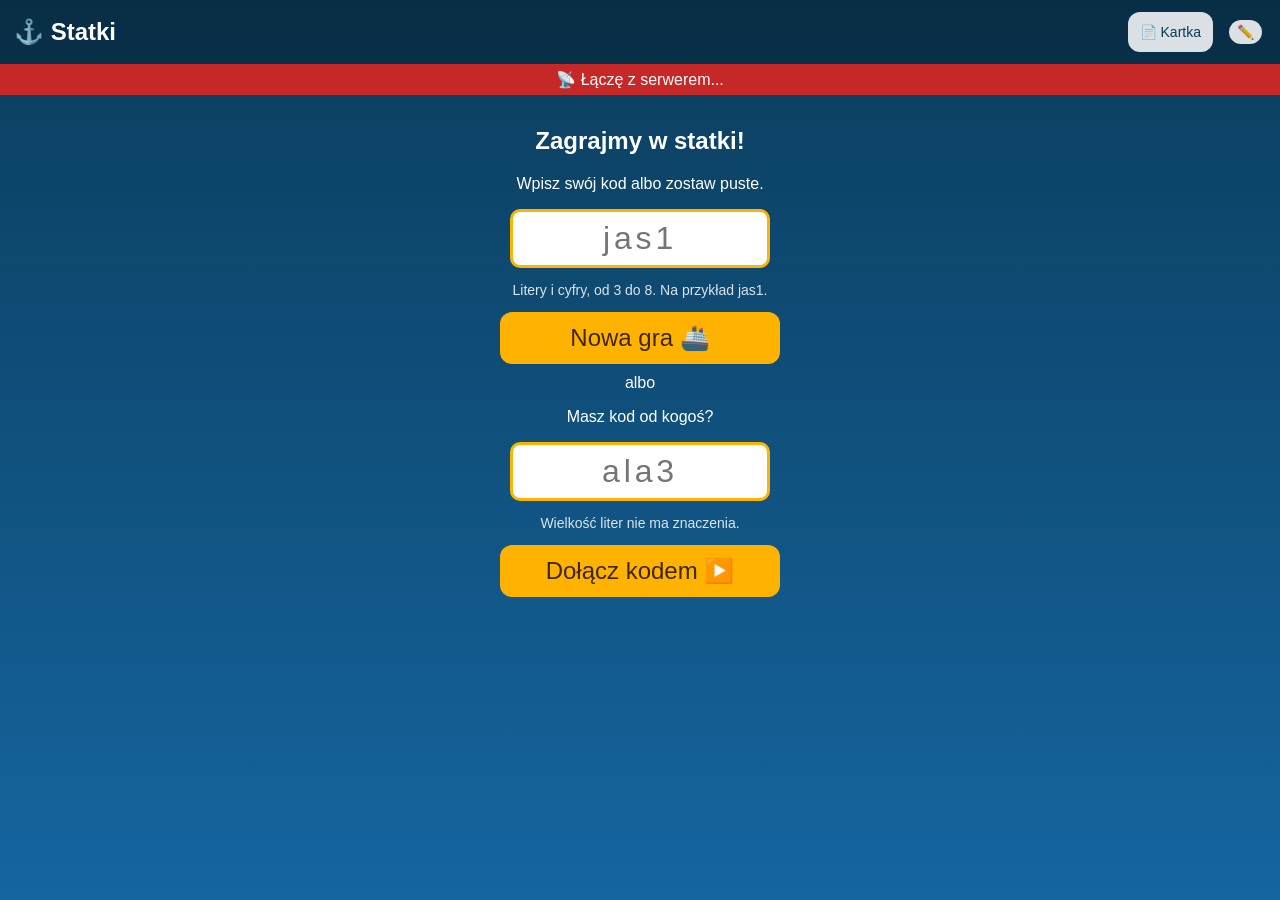
==== commit 309997ee: "Statki: morze z falami jest od razu. Niebieska woda z delikatnymi falami, jasna kratka między polami" ====
--- a/statki/index.html
+++ b/statki/index.html
@@ -11,7 +11,7 @@
   <meta name="apple-mobile-web-app-title" content="Statki">
   <script>
     try {
-      if (localStorage.getItem("statki-wyglad") === "morze") document.documentElement.classList.add("morze");
+      if (localStorage.getItem("statki-wyglad") !== "kartka") document.documentElement.classList.add("morze");
     } catch (e) {}
   </script>
   <link rel="stylesheet" href="style.css">
@@ -21,7 +21,7 @@
     <h1>⚓ Statki</h1>
     <div>
       <strong id="kodWNaglowku"></strong>
-      <button id="wyglad" class="maly" title="Pokaż morze">Morze</button>
+      <button id="wyglad" class="maly" title="Pokaż kartkę w kratkę">📄 Kartka</button>
       <span id="mojeImie"></span>
       <button id="zmienImie" class="maly" title="Zmień imię albo ludzika">✏️</button>
     </div>
@@ -47,6 +47,9 @@
     <input id="poleNowegoKodu" maxlength="16" placeholder="jas1" autocomplete="off" autocorrect="off" autocapitalize="none" spellcheck="false" enterkeyhint="go" inputmode="text">
     <p class="maly">Litery i cyfry, od 3 do 8. Na przykład jas1.</p>
     <button id="nowaGraStart" class="duzy">Nowa gra 🚢</button>
+    <p class="albo" id="alboRobot" style="display:none">albo</p>
+    <button id="grajZRobotem" class="duzy" style="display:none">Graj z robotem 🤖</button>
+    <p class="maly" id="opisRobota" style="display:none">Robot sam ustawia statki i strzela. Da się go wygrać!</p>
     <p class="albo">albo</p>
     <p>Masz kod od kogoś?</p>
     <input id="poleKodu" maxlength="16" placeholder="ala3" autocomplete="off" autocorrect="off" autocapitalize="none" spellcheck="false" enterkeyhint="go" inputmode="text">
@@ -84,12 +87,18 @@
     <h2>Poczekalnia</h2>
     <p id="kodDuzy" class="kodDuzy"></p>
     <p id="kodLiterki" class="kodLiterki"></p>
-    <p class="maly">Powiedz ten kod innym, żeby weszli do tej gry.</p>
+    <p class="maly" id="opisKodu">Powiedz ten kod innym, żeby weszli do tej gry.</p>
     <p id="linkGry" class="linkGry"></p>
     <ul id="listaGraczy"></ul>
     <div id="oczekujacy" class="oczekujacy"></div>
     <p>Jaką grę gramy?</p>
     <div id="tryby"></div>
+    <p>Kto wygrywa?</p>
+    <div id="sposoby"></div>
+    <div id="wyborRund">
+      <p>Ile rund? Runda to jedna kolejka każdego gracza.</p>
+      <div id="rundy"></div>
+    </div>
     <button id="start" class="duzy">Start gry 🚀</button>
     <p class="maly">Ktoś dołączył, ale nie gra? Zacznij od nowa. Każdy znów klika Gram!.</p>
     <button id="odNowaPoczekalnia">Zacznij od nowa 🔁</button>
@@ -102,8 +111,9 @@
         <li>🎯 Strzelacie po kolei. W swojej kolejce wybierasz planszę dowolnego przeciwnika i jedno pole.</li>
         <li>💥 Trafiony? Strzelasz jeszcze raz! 💧 Pudło? Strzela następny gracz.</li>
         <li>🔥 Gdy statek jest zatopiony, woda dookoła sama się zaznacza.</li>
-        <li>🏆 Kto straci wszystkie statki, odpada. Wygrywa ostatni gracz, który ma statki.</li>
-        <li>📊 Na końcu widać, kto do kogo strzelał, ile było trafień i kto dostał odznaki.</li>
+        <li>🏆 Klasycznie: kto straci wszystkie statki, odpada. Wygrywa ostatni, który ma statki.</li>
+        <li>⭐ Na punkty: trafione pole to 1 punkt, a zatopienie daje jeszcze tyle punktów, ile masztów. Gramy 5, 10 albo 15 rund. Wygrywa ten, kto ma najwięcej punktów, nawet bez statków. Przy remisie liczy się, kto trafiał częściej.</li>
+        <li>📊 Na końcu widać, kto do kogo strzelał, ile było trafień i kto dostał odznaki. Na punkty widać też punkty.</li>
       </ul>
     </div>
   </section>
@@ -123,6 +133,7 @@
           </div>
           <button id="gotowe" class="duzy">Gotowe ✔</button>
         </div>
+        <p id="infoSposobu" class="maly"></p>
         <p id="czekamNaInnych"></p>
         <ul id="gotowiGracze"></ul>
         <div id="oczekujacyUstawianie" class="oczekujacy"></div>
@@ -134,7 +145,8 @@
   </section>
 
   <section class="ekran" id="ekranBitwa">
-    <div id="tura"></div>
+    <div id="tura"><div id="turaNapis"></div><div id="tablica"></div></div>
+    <ol id="ranking"></ol>
     <div id="statystyki"></div>
     <button id="nowaGra" class="duzy">Nowa gra 🔄</button>
     <div id="plansze"></div>
--- a/statki/style.css
+++ b/statki/style.css
@@ -177,8 +177,16 @@
 }
 
 .awatar.maly {
-  width: 28px;
-  height: 28px;
+  width: 32px;
+  height: 32px;
+}
+
+.imieLudzika {
+  font-size: 0.72em;
+  line-height: 1;
+  padding: 2px 6px;
+  border-radius: 999px;
+  background: rgba(28, 36, 48, 0.08);
 }
 
 .osoba {
@@ -381,6 +389,7 @@
 .wybuch::before {
   content: "";
   position: absolute;
+  z-index: 3;
   inset: 0;
   border: 3px solid white;
   border-radius: 50%;
@@ -648,13 +657,20 @@
   background: #fbf8f1;
 }
 
-/* Długopis na brzegu statku. Cień nie zmienia rozmiaru kratki, więc siatka zostaje równa. */
-html:not(.morze) .kratka {
-  box-shadow:
-    inset 0 3px 0 var(--obrys-gora, transparent),
-    inset 0 -3px 0 var(--obrys-dol, transparent),
-    inset 3px 0 0 var(--obrys-lewo, transparent),
-    inset -3px 0 0 var(--obrys-prawo, transparent);
+/* Statek z góry: dziób, pokład i rufa. Obrót w pionie jest na rysunku. */
+.sylwetka {
+  position: absolute;
+  inset: 0;
+  width: 100%;
+  height: 100%;
+  overflow: visible;
+  pointer-events: none;
+  z-index: 1;
+}
+
+.sylwetka.pion {
+  transform: rotate(90deg);
+  transform-origin: center;
 }
 
 html:not(.morze) .opis {
@@ -685,46 +701,74 @@
   border-color: #c43737;
 }
 
-/* Trafienie: krzyżyk. Zatopiony statek: większy, mocniejszy krzyż. */
+/* Kartka: statek narysowany długopisem. Trafienie to krzyżyk nad rysunkiem. */
 html:not(.morze) .trafiony,
 html:not(.morze) .zatopiony,
 html:not(.morze) .statek {
   background-color: #fbf8f1;
 }
 
-html:not(.morze) .trafiony {
-  background-image:
-    linear-gradient(45deg, transparent 46%, #c43737 46%, #c43737 54%, transparent 54%),
-    linear-gradient(-45deg, transparent 46%, #c43737 46%, #c43737 54%, transparent 54%);
-  background-size: 68% 68%, 68% 68%;
-  background-position: center, center;
-  background-repeat: no-repeat;
+html:not(.morze) .sylwetka .kadlub,
+html:not(.morze) .sylwetka .linia,
+html:not(.morze) .sylwetka .kabina,
+html:not(.morze) .sylwetka .okno {
+  fill: none;
+  stroke: #16365c;
+  stroke-width: 3.6;
+  stroke-linejoin: round;
+  stroke-linecap: round;
+}
+
+html:not(.morze) .sylwetka .okno {
+  fill: #fbf8f1;
+}
+
+html:not(.morze) .sylwetka .komin {
+  fill: #16365c;
+  stroke: none;
 }
 
 html:not(.morze) .zatopiony {
   background-color: #fde8e4;
+}
+
+html:not(.morze) .zatopiony .sylwetka .kadlub,
+html:not(.morze) .zatopiony .sylwetka .linia,
+html:not(.morze) .zatopiony .sylwetka .kabina,
+html:not(.morze) .zatopiony .sylwetka .okno {
+  stroke: #9d1c1c;
+}
+
+html:not(.morze) .zatopiony .sylwetka .okno {
+  fill: #fde8e4;
+}
+
+html:not(.morze) .zatopiony .sylwetka .komin {
+  fill: #9d1c1c;
+}
+
+html:not(.morze) .trafiony::after,
+html:not(.morze) .zatopiony::after {
+  content: "";
+  position: absolute;
+  left: 18%;
+  top: 18%;
+  width: 64%;
+  height: 64%;
+  z-index: 2;
+  pointer-events: none;
   background-image:
-    linear-gradient(45deg, transparent 42%, #9d1c1c 42%, #9d1c1c 58%, transparent 58%),
-    linear-gradient(-45deg, transparent 42%, #9d1c1c 42%, #9d1c1c 58%, transparent 58%);
-  background-size: 86% 86%, 86% 86%;
-  background-position: center, center;
+    linear-gradient(45deg, transparent 44%, #c43737 44%, #c43737 56%, transparent 56%),
+    linear-gradient(-45deg, transparent 44%, #c43737 44%, #c43737 56%, transparent 56%);
+  background-size: 100% 100%;
   background-repeat: no-repeat;
 }
 
-html:not(.morze) .statek {
-  background-color: #e7eef6;
-}
-
-html:not(.morze) .krawedzGora { --obrys-gora: #16365c; }
-html:not(.morze) .krawedzDol { --obrys-dol: #16365c; }
-html:not(.morze) .krawedzLewo { --obrys-lewo: #16365c; }
-html:not(.morze) .krawedzPrawo { --obrys-prawo: #16365c; }
-
-/* Zatopiony statek: czerwony długopis, jak przekreślona ramka. */
-html:not(.morze) .zatopiony.krawedzGora { --obrys-gora: #9d1c1c; }
-html:not(.morze) .zatopiony.krawedzDol { --obrys-dol: #9d1c1c; }
-html:not(.morze) .zatopiony.krawedzLewo { --obrys-lewo: #9d1c1c; }
-html:not(.morze) .zatopiony.krawedzPrawo { --obrys-prawo: #9d1c1c; }
+html:not(.morze) .zatopiony::after {
+  background-image:
+    linear-gradient(45deg, transparent 40%, #9d1c1c 40%, #9d1c1c 60%, transparent 60%),
+    linear-gradient(-45deg, transparent 40%, #9d1c1c 40%, #9d1c1c 60%, transparent 60%);
+}
 
 html:not(.morze) .podglad {
   background: #b7e3a8 !important;
@@ -810,6 +854,10 @@
   font-family: "Trebuchet MS", "Comic Sans MS", sans-serif;
 }
 
+html.morze .imieLudzika {
+  background: rgba(255, 255, 255, 0.18);
+}
+
 html.morze header {
   background: rgba(0, 0, 0, 0.25);
 }
@@ -890,24 +938,47 @@
 
 html.morze .plansza {
   gap: 2px;
+  padding: 2px;
+  border-radius: 6px;
+  background: #f7fdff;
 }
 
 html.morze .opis {
-  font-size: 12px;
-  opacity: 0.8;
+  font-size: 14px;
+  font-weight: 700;
+  opacity: 1;
+  color: #fff;
+  background: #0e5f96;
+  text-shadow: 0 1px 0 rgba(0, 30, 60, 0.35);
 }
 
 html.morze .kratka {
-  border-radius: 3px;
+  border-radius: 2px;
   font-weight: bold;
 }
 
-html.morze .woda {
-  background: #9fd3f0;
+html.morze .woda,
+html.morze .pudlo,
+html.morze .statek {
+  background-color: #3eace6;
+  background-image: url("data:image/svg+xml,%3Csvg xmlns='http://www.w3.org/2000/svg' width='48' height='16' viewBox='0 0 48 16'%3E%3Cpath d='M0 6 Q6 1 12 6 T24 6 T36 6 T48 6' fill='none' stroke='%23ffffff' stroke-opacity='0.55' stroke-width='1.6'/%3E%3Cpath d='M0 12 Q6 7 12 12 T24 12 T36 12 T48 12' fill='none' stroke='%23ffffff' stroke-opacity='0.28' stroke-width='1.4'/%3E%3C/svg%3E");
+  background-size: 24px 12px;
+  animation: fale 7s linear infinite;
+}
+
+@keyframes fale {
+  to { background-position: 24px 0; }
+}
+
+@media (prefers-reduced-motion: reduce) {
+  html.morze .woda,
+  html.morze .pudlo,
+  html.morze .statek {
+    animation: none;
+  }
 }
 
 html.morze .pudlo {
-  background: #9fd3f0;
   color: #0b3d5c;
 }
 
@@ -922,22 +993,66 @@
 }
 
 html.morze .trafiony {
-  background: #ff7043;
-  color: white;
+  background: #ffccbc;
+  color: #4e342e;
 }
 
 html.morze .trafiony::after,
 html.morze .zatopiony::after {
   content: "✖";
+  position: absolute;
+  inset: 0;
+  display: flex;
+  align-items: center;
+  justify-content: center;
+  z-index: 2;
+  pointer-events: none;
 }
 
 html.morze .zatopiony {
-  background: #7b1c1c;
-  color: #ffcdd2;
-}
-
-html.morze .statek {
-  background: #5d6d7e;
+  background: #e6c3b8;
+  color: #5d4037;
+}
+
+
+html.morze .sylwetka .kadlub {
+  fill: #6d8eae;
+  stroke: #1b3348;
+  stroke-width: 2.4;
+  stroke-linejoin: round;
+  stroke-linecap: round;
+}
+
+html.morze .sylwetka .linia {
+  fill: none;
+  stroke: #1b3348;
+  stroke-width: 2;
+}
+
+html.morze .sylwetka .kabina {
+  fill: #fff8e1;
+  stroke: #1b3348;
+  stroke-width: 2;
+}
+
+html.morze .sylwetka .okno {
+  fill: #e1f5fe;
+  stroke: #1b3348;
+  stroke-width: 2;
+}
+
+html.morze .sylwetka .komin {
+  fill: #ffb300;
+  stroke: #1b3348;
+  stroke-width: 1.6;
+}
+
+html.morze .zatopiony .sylwetka .kadlub {
+  fill: #a1887f;
+}
+
+html.morze .zatopiony .sylwetka .komin {
+  fill: #d7ccc8;
 }
 
 html.morze .podglad {
@@ -1226,3 +1341,110 @@
 html.morze .kartaStat.zwyciezca {
   box-shadow: 0 0 0 3px #ffeb3b;
 }
+
+/* Na punkty: licznik rund, żywa tablica i końcowy ranking */
+#sposoby,
+#rundy {
+  display: flex;
+  flex-wrap: wrap;
+  justify-content: center;
+}
+
+#sposoby .trybGuzik,
+#rundy .trybGuzik {
+  min-height: 44px;
+}
+
+#wyborRund {
+  display: none;
+}
+
+#infoSposobu {
+  display: none;
+}
+
+#tablica {
+  display: none;
+  flex-wrap: wrap;
+  justify-content: center;
+  align-items: center;
+  gap: 6px;
+  margin-top: 6px;
+  font-size: 17px;
+}
+
+.rundaLicznik {
+  padding: 2px 8px;
+  font-size: 18px;
+}
+
+.wynikGracza {
+  display: inline-flex;
+  align-items: center;
+  gap: 4px;
+  padding: 3px 10px;
+  min-height: 32px;
+}
+
+#ranking {
+  display: none;
+  width: min(92vw, 440px);
+  margin: 8px auto 12px;
+  padding: 8px 14px;
+  list-style: none;
+  text-align: left;
+  font-size: 18px;
+}
+
+#ranking li {
+  display: flex;
+  align-items: center;
+  gap: 6px;
+  margin: 4px 0;
+  padding: 3px 8px;
+}
+
+html:not(.morze) .rundaLicznik {
+  color: #8a4b12;
+}
+
+html:not(.morze) .wynikGracza {
+  border: 1.5px solid #1c3352;
+  border-radius: 999px;
+  background: #fffdf8;
+}
+
+html:not(.morze) .wynikGracza.lider,
+html:not(.morze) #ranking li.lider {
+  background: #ffe566;
+}
+
+html:not(.morze) #ranking {
+  border: 1.5px dashed #7eafd4;
+  border-radius: 8px;
+  background: rgba(255, 253, 248, 0.9);
+}
+
+html:not(.morze) #ranking li.lider {
+  border-radius: 4px;
+}
+
+html.morze .wynikGracza {
+  border-radius: 999px;
+  background: rgba(255, 255, 255, 0.16);
+}
+
+html.morze .wynikGracza.lider,
+html.morze #ranking li.lider {
+  background: #ffb300;
+  color: #3e2700;
+}
+
+html.morze #ranking {
+  border-radius: 12px;
+  background: rgba(255, 255, 255, 0.12);
+}
+
+html.morze #ranking li.lider {
+  border-radius: 8px;
+}
